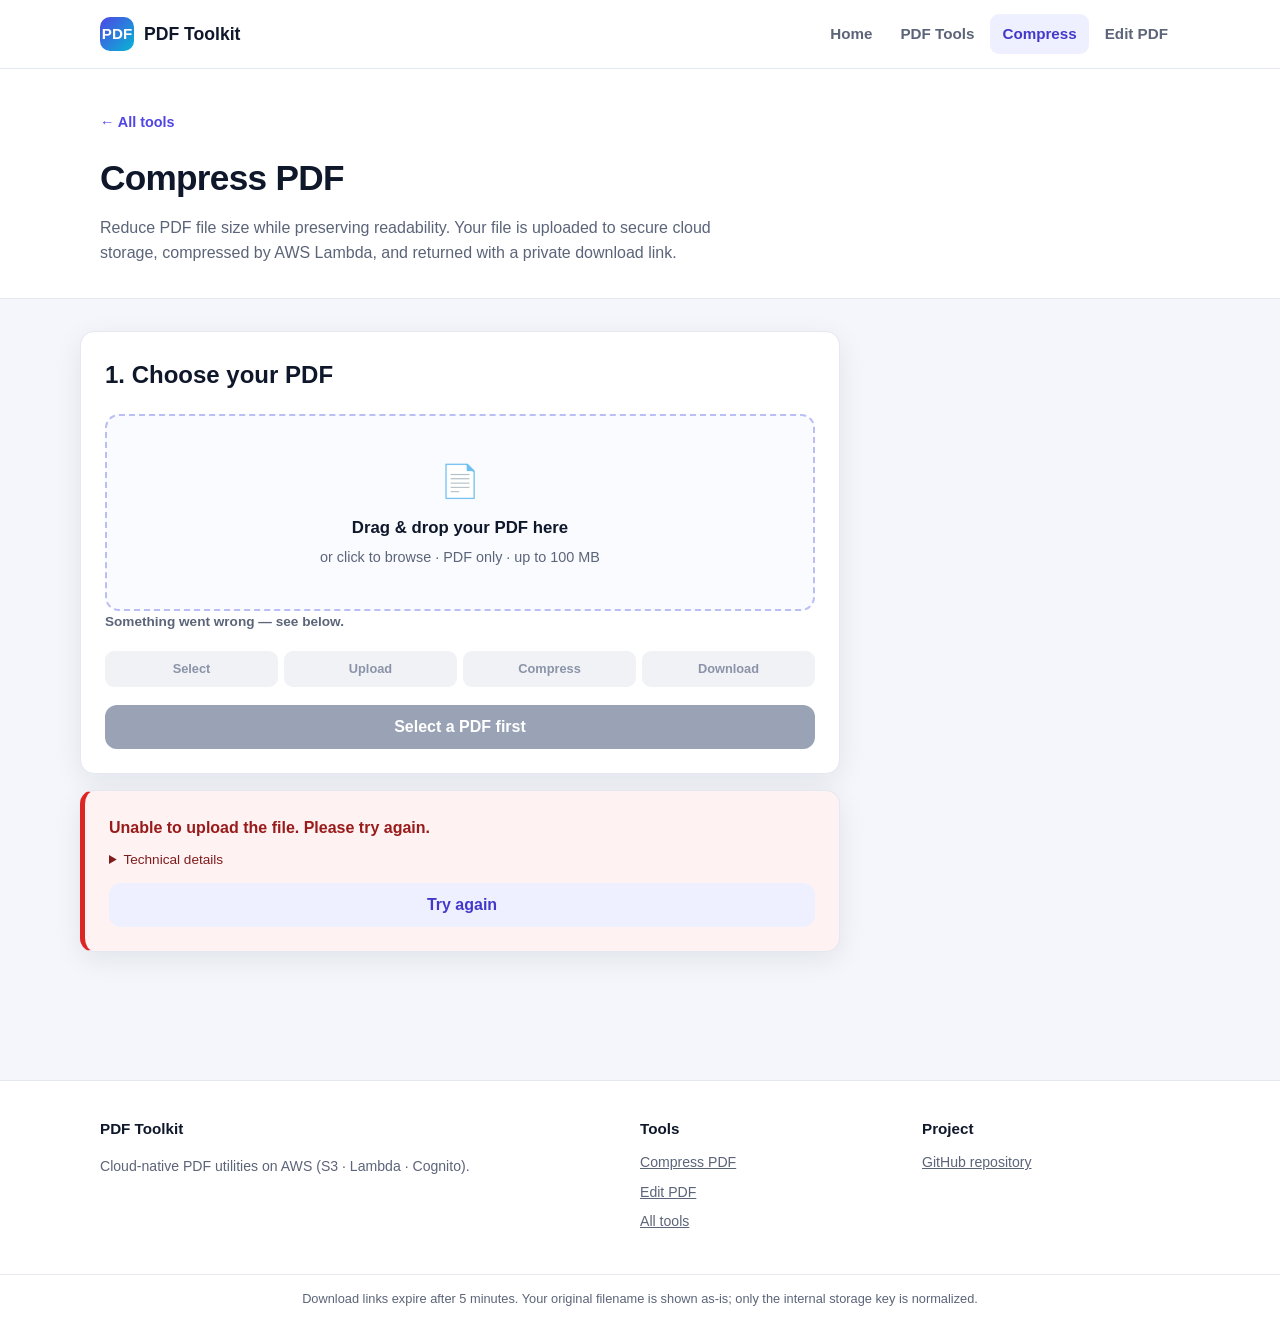
==== compress.html @ eaf0993f "Transform PDF compressor into multi-tool platform - New homepage with popular/all tool grids from a " ====
<!DOCTYPE html>
<html lang="en">
<head>
<meta charset="UTF-8">
<meta name="viewport" content="width=device-width, initial-scale=1.0">
<meta name="description" content="Compress PDF files online — reduce PDF size while preserving readability. Powered by AWS Lambda.">
<title>Compress PDF — PDF Toolkit</title>
<link rel="stylesheet" href="assets/css/styles.css">
<script src="https://sdk.amazonaws.com/js/aws-sdk-2.1692.0.min.js" defer></script>
<script src="assets/js/config.js" defer></script>
<script src="assets/js/aws-client.js" defer></script>
<script src="assets/js/compress.js" defer></script>
</head>
<body>

<header class="site-header">
  <nav class="nav" aria-label="Main navigation">
    <a class="brand" href="index.html"><span class="brand-mark">PDF</span><span>PDF Toolkit</span></a>
    <div class="nav-links">
      <a href="index.html">Home</a>
      <a href="index.html#tools">PDF Tools</a>
      <a href="compress.html" class="active">Compress</a>
      <a href="edit.html">Edit PDF</a>
    </div>
  </nav>
</header>

<section class="tool-hero">
  <div class="wrap">
    <a class="back-link" href="index.html">&larr; All tools</a>
    <h1>Compress PDF</h1>
    <p>Reduce PDF file size while preserving readability. Your file is uploaded to secure cloud storage, compressed by AWS Lambda, and returned with a private download link.</p>
  </div>
</section>

<main class="wrap page">
  <div class="stack">

    <section class="card" aria-labelledby="upload-heading">
      <h2 id="upload-heading" style="margin-top:0">1. Choose your PDF</h2>
      <label class="dropzone" id="dropzone">
        <input id="pdfFile" type="file" accept=".pdf,application/pdf">
        <div class="dz-icon" aria-hidden="true">📄</div>
        <strong>Drag &amp; drop your PDF here</strong>
        <p>or click to browse &middot; PDF only &middot; up to 100 MB</p>
      </label>
      <div class="file-meta" id="fileMeta" hidden>
        Selected file: <strong id="fileName">—</strong><br>
        Original size: <strong id="fileSize">—</strong>
      </div>
      <div class="progress" id="progressWrap" hidden>
        <div id="progressFill"></div>
      </div>
      <div class="progress-row"><span id="statusText" class="status-line">Ready — select a PDF to begin.</span><span id="progressPercent"></span></div>
      <ol class="stepper" aria-label="Progress">
        <li id="stepSelect">Select</li>
        <li id="stepUpload">Upload</li>
        <li id="stepProcess">Compress</li>
        <li id="stepDone">Download</li>
      </ol>
      <p style="margin:18px 0 0"><button class="btn block" id="uploadBtn" disabled>Select a PDF first</button></p>
    </section>

    <section class="card result" id="resultCard" hidden aria-labelledby="result-heading" aria-live="polite">
      <h2 id="result-heading" style="margin-top:0">✅ Your PDF is ready</h2>
      <dl>
        <dt>File</dt><dd id="resultName">—</dd>
        <dt>Original size</dt><dd id="resultOriginal">—</dd>
        <dt>Compressed size</dt><dd id="resultCompressed">—</dd>
        <dt>Reduction</dt><dd id="resultReduction">—</dd>
      </dl>
      <p style="margin:0 0 12px"><button class="btn block" id="downloadBtn">Download compressed PDF</button></p>
      <p style="margin:0"><button class="btn ghost block" id="resetBtn">Compress another file</button></p>
    </section>

    <section class="card error-box" id="errorCard" hidden aria-live="assertive">
      <p id="errorMessage">Something went wrong.</p>
      <details>
        <summary>Technical details</summary>
        <div id="errorDetails">—</div>
      </details>
      <p style="margin:12px 0 0"><button class="btn ghost block" id="retryBtn">Try again</button></p>
    </section>

  </div>
</main>

<footer class="site-footer">
  <div class="footer-grid">
    <div>
      <h4>PDF Toolkit</h4>
      <p>Cloud-native PDF utilities on AWS (S3 · Lambda · Cognito).</p>
    </div>
    <div>
      <h4>Tools</h4>
      <ul>
        <li><a href="compress.html">Compress PDF</a></li>
        <li><a href="edit.html">Edit PDF</a></li>
        <li><a href="index.html#tools">All tools</a></li>
      </ul>
    </div>
    <div>
      <h4>Project</h4>
      <ul>
        <li><a href="https://github.com/bhatiadhrumil-lang/AWS-PDF-Compression-System" rel="noopener">GitHub repository</a></li>
      </ul>
    </div>
  </div>
  <div class="fineprint">Download links expire after 5 minutes. Your original filename is shown as-is; only the internal storage key is normalized.</div>
</footer>

</body>
</html>
---- assets/css/styles.css ----
/* PDF Toolkit — shared stylesheet. Plain CSS, no framework.
 * Mobile-first, responsive, works as static files on S3 hosting. */
:root {
  --bg: #f4f6fb;
  --surface: #ffffff;
  --ink: #0f172a;
  --muted: #5b6478;
  --brand: #4f46e5;
  --brand-dark: #4338ca;
  --brand-soft: #eef0ff;
  --accent: #06b6d4;
  --ok: #16a34a;
  --warn: #d97706;
  --danger: #dc2626;
  --line: #e5e8f0;
  --radius: 14px;
  --shadow: 0 8px 28px rgba(15, 23, 42, 0.08);
  --font: "Inter", -apple-system, BlinkMacSystemFont, "Segoe UI", Roboto, Arial, sans-serif;
}

* { box-sizing: border-box; }
html { scroll-behavior: smooth; }
body {
  margin: 0;
  font-family: var(--font);
  background: var(--bg);
  color: var(--ink);
  line-height: 1.6;
}
a { color: var(--brand); }
img, svg { display: block; }

/* ---------- layout ---------- */
.wrap { max-width: 1120px; margin: 0 auto; padding: 0 20px; }
.page { padding: 32px 0 64px; }
.section { margin-top: 56px; }
.section-head { max-width: 640px; margin-bottom: 24px; }
.section-head h2 { margin: 0 0 6px; font-size: 1.6rem; letter-spacing: -0.01em; }
.section-head p { margin: 0; color: var(--muted); }

/* ---------- header / nav ---------- */
.site-header {
  position: sticky; top: 0; z-index: 20;
  background: rgba(255, 255, 255, 0.92);
  backdrop-filter: blur(8px);
  border-bottom: 1px solid var(--line);
}
.nav { display: flex; align-items: center; gap: 20px; padding: 14px 20px; max-width: 1120px; margin: 0 auto; }
.brand { display: flex; align-items: center; gap: 10px; text-decoration: none; color: var(--ink); font-weight: 800; font-size: 1.1rem; }
.brand-mark {
  width: 34px; height: 34px; border-radius: 10px; color: #fff;
  background: linear-gradient(135deg, var(--brand), var(--accent));
  display: inline-flex; align-items: center; justify-content: center;
  font-size: 0.95rem; font-weight: 800;
}
.nav-links { display: flex; gap: 4px; margin-left: auto; }
.nav-links a {
  text-decoration: none; color: var(--muted); font-weight: 600; font-size: 0.95rem;
  padding: 8px 12px; border-radius: 9px;
}
.nav-links a:hover { background: var(--brand-soft); color: var(--brand-dark); }
.nav-links a.active { color: var(--brand-dark); background: var(--brand-soft); }
@media (max-width: 640px) {
  .nav-links a { padding: 8px; font-size: 0.85rem; }
  .brand span { display: none; }
}

/* ---------- hero ---------- */
.hero {
  background: linear-gradient(135deg, #1e1b4b 0%, #4f46e5 55%, #06b6d4 130%);
  color: #fff; border-radius: 0 0 28px 28px; padding: 64px 0 56px;
}
.hero h1 { margin: 0 0 12px; font-size: clamp(1.9rem, 4.5vw, 3rem); letter-spacing: -0.02em; line-height: 1.15; }
.hero p { margin: 0 0 28px; max-width: 620px; color: #e0e7ff; font-size: 1.08rem; }
.hero-cta { display: flex; gap: 12px; flex-wrap: wrap; }
.eyebrow {
  display: inline-block; font-size: 0.8rem; font-weight: 700; letter-spacing: 0.08em;
  text-transform: uppercase; color: #c7d2fe; margin-bottom: 12px;
}

/* ---------- buttons ---------- */
.btn {
  display: inline-flex; align-items: center; justify-content: center; gap: 8px;
  border: none; cursor: pointer; text-decoration: none;
  font: 600 1rem/1 var(--font);
  padding: 14px 22px; border-radius: 12px;
  background: var(--brand); color: #fff;
  transition: transform 0.12s ease, background 0.12s ease, box-shadow 0.12s ease;
}
.btn:hover { background: var(--brand-dark); transform: translateY(-1px); }
.btn:active { transform: translateY(0); }
.btn:disabled { background: #9aa3b5; cursor: not-allowed; transform: none; }
.btn.secondary { background: #fff; color: var(--brand-dark); box-shadow: inset 0 0 0 2px rgba(255,255,255,.9); }
.btn.ghost { background: var(--brand-soft); color: var(--brand-dark); }
.btn.ghost:hover { background: #e1e5ff; }
.btn.block { width: 100%; }
.btn svg { width: 18px; height: 18px; }

/* ---------- tool cards ---------- */
.tools-grid {
  display: grid; gap: 16px;
  grid-template-columns: repeat(auto-fill, minmax(240px, 1fr));
}
.tool-card {
  display: flex; gap: 14px; align-items: flex-start;
  background: var(--surface); border: 1px solid var(--line);
  border-radius: var(--radius); padding: 18px;
  text-decoration: none; color: inherit; box-shadow: var(--shadow);
  transition: transform 0.12s ease, border-color 0.12s ease, box-shadow 0.12s ease;
}
a.tool-card:hover { transform: translateY(-3px); border-color: var(--brand); box-shadow: 0 14px 34px rgba(79, 70, 229, 0.16); }
.tool-icon {
  flex: 0 0 46px; width: 46px; height: 46px; border-radius: 12px;
  display: flex; align-items: center; justify-content: center;
  background: var(--brand-soft); color: var(--brand);
}
.tool-icon svg { width: 24px; height: 24px; }
.tool-card.soon .tool-icon { background: #f1f2f6; color: #8a93a8; }
.tool-card h3 { margin: 0 0 4px; font-size: 1.02rem; }
.tool-card p { margin: 0 0 10px; font-size: 0.88rem; color: var(--muted); }
.badge {
  display: inline-block; font-size: 0.72rem; font-weight: 700;
  padding: 3px 10px; border-radius: 999px; letter-spacing: 0.02em;
}
.badge.ok { background: #dcfce7; color: #15803d; }
.badge.soon { background: #f1f2f6; color: #6b7280; }

/* ---------- workflow strip ---------- */
.steps-strip { display: grid; gap: 12px; grid-template-columns: repeat(auto-fit, minmax(200px, 1fr)); }
.step-chip {
  background: var(--surface); border: 1px solid var(--line);
  border-radius: var(--radius); padding: 16px 18px; box-shadow: var(--shadow);
}
.step-chip strong { display: block; margin-bottom: 2px; }
.step-chip span { color: var(--muted); font-size: 0.9rem; }

/* ---------- tool page ---------- */
.tool-hero { background: var(--surface); border-bottom: 1px solid var(--line); padding: 40px 0 32px; }
.tool-hero h1 { margin: 0 0 8px; font-size: clamp(1.6rem, 3.5vw, 2.2rem); letter-spacing: -0.02em; }
.tool-hero p { margin: 0; color: var(--muted); max-width: 640px; }
.back-link { display: inline-block; margin-bottom: 16px; font-weight: 600; font-size: 0.9rem; text-decoration: none; }
.card {
  background: var(--surface); border: 1px solid var(--line);
  border-radius: var(--radius); box-shadow: var(--shadow); padding: 24px;
}
.stack { display: grid; gap: 16px; max-width: 760px; }

/* dropzone */
.dropzone {
  display: block; border: 2px dashed #b9bef5; border-radius: var(--radius);
  background: #fafbff; padding: 40px 24px; text-align: center; cursor: pointer;
  transition: border-color 0.12s ease, background 0.12s ease;
}
.dropzone:hover, .dropzone.dragover { border-color: var(--brand); background: var(--brand-soft); }
.dropzone input { display: none; }
.dropzone .dz-icon { font-size: 2rem; }
.dropzone strong { display: block; margin: 8px 0 4px; font-size: 1.05rem; }
.dropzone p { margin: 0; color: var(--muted); font-size: 0.9rem; }
.file-meta { margin-top: 12px; font-size: 0.9rem; color: var(--muted); overflow-wrap: anywhere; }
.file-meta strong { color: var(--ink); }

/* progress + steps */
.progress { height: 12px; background: #e9ecf4; border-radius: 999px; overflow: hidden; margin: 16px 0 6px; }
.progress > div { height: 100%; width: 0; border-radius: 999px;
  background: linear-gradient(90deg, var(--brand), var(--accent)); transition: width 0.25s ease; }
.progress-row { display: flex; justify-content: space-between; font-size: 0.85rem; color: var(--muted); }
.stepper { list-style: none; display: flex; gap: 6px; padding: 0; margin: 18px 0 0; flex-wrap: wrap; }
.stepper li {
  flex: 1 1 120px; text-align: center; font-size: 0.8rem; font-weight: 700;
  padding: 8px 6px; border-radius: 9px; background: #f1f2f6; color: #8a93a8;
}
.stepper li.done { background: #dcfce7; color: #15803d; }
.stepper li.now { background: var(--brand-soft); color: var(--brand-dark); }

/* status / result / error */
.status-line { font-weight: 600; }
.result { border-left: 5px solid var(--ok); }
.result dl { display: grid; grid-template-columns: auto 1fr; gap: 4px 16px; margin: 12px 0 18px; font-size: 0.95rem; }
.result dt { color: var(--muted); }
.result dd { margin: 0; font-weight: 700; overflow-wrap: anywhere; }
.error-box { border-left: 5px solid var(--danger); background: #fef2f2; }
.error-box p { margin: 0 0 8px; font-weight: 600; color: #991b1b; }
.error-box details { font-size: 0.85rem; color: #7f1d1d; }
.error-box summary { cursor: pointer; }
[hidden] { display: none !important; }

/* feature list (editor placeholder) */
.feature-list { display: grid; gap: 10px; grid-template-columns: repeat(auto-fit, minmax(200px, 1fr)); padding: 0; margin: 16px 0 0; list-style: none; }
.feature-list li { background: #fafbff; border: 1px solid var(--line); border-radius: 10px; padding: 10px 14px; font-size: 0.92rem; }

/* ---------- footer ---------- */
.site-footer { border-top: 1px solid var(--line); background: var(--surface); margin-top: 64px; }
.footer-grid { display: grid; gap: 24px; grid-template-columns: 2fr 1fr 1fr; padding: 36px 20px; max-width: 1120px; margin: 0 auto; }
.site-footer h4 { margin: 0 0 8px; font-size: 0.95rem; }
.site-footer p, .site-footer a { font-size: 0.88rem; color: var(--muted); }
.site-footer ul { list-style: none; margin: 0; padding: 0; }
.site-footer li { margin: 4px 0; }
.fineprint { border-top: 1px solid var(--line); padding: 14px 20px; text-align: center; font-size: 0.8rem; color: var(--muted); }
@media (max-width: 700px) { .footer-grid { grid-template-columns: 1fr; } }
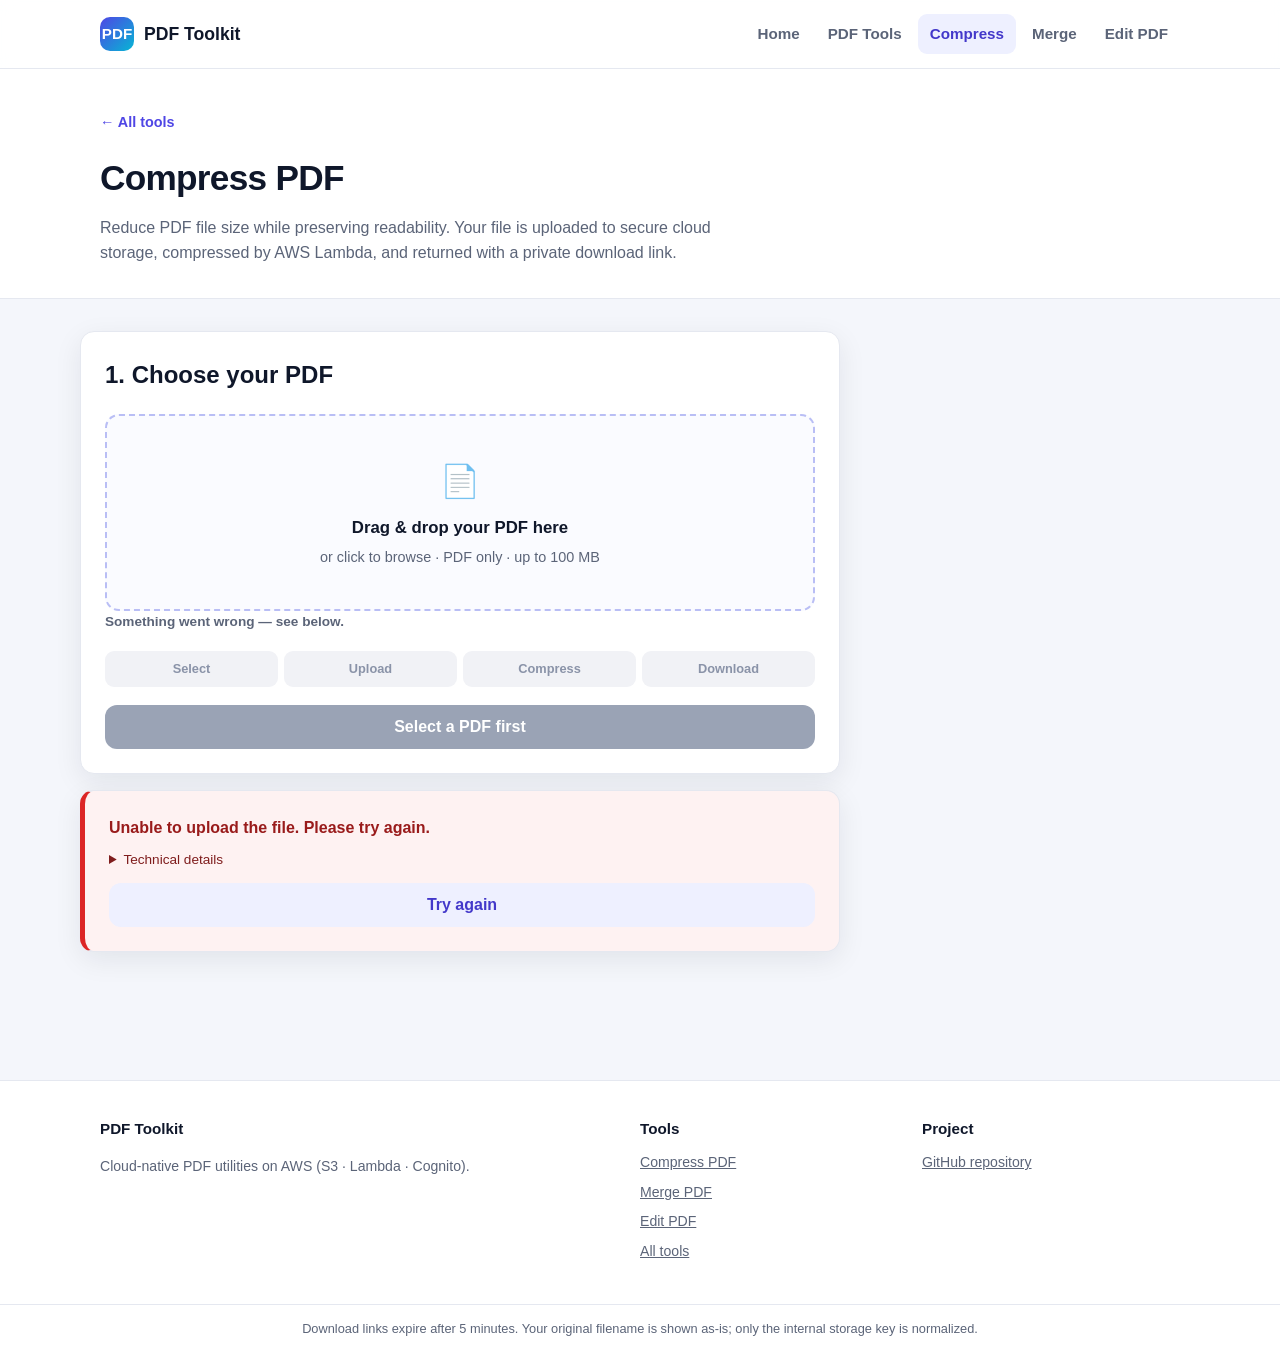
==== commit 09961cb2: "Add PDF merge frontend" ====
--- a/compress.html
+++ b/compress.html
@@ -20,6 +20,7 @@
       <a href="index.html">Home</a>
       <a href="index.html#tools">PDF Tools</a>
       <a href="compress.html" class="active">Compress</a>
+      <a href="merge.html">Merge</a>
       <a href="edit.html">Edit PDF</a>
     </div>
   </nav>
@@ -95,6 +96,7 @@
       <h4>Tools</h4>
       <ul>
         <li><a href="compress.html">Compress PDF</a></li>
+        <li><a href="merge.html">Merge PDF</a></li>
         <li><a href="edit.html">Edit PDF</a></li>
         <li><a href="index.html#tools">All tools</a></li>
       </ul>
--- a/assets/css/styles.css
+++ b/assets/css/styles.css
@@ -188,6 +188,42 @@
 .feature-list { display: grid; gap: 10px; grid-template-columns: repeat(auto-fit, minmax(200px, 1fr)); padding: 0; margin: 16px 0 0; list-style: none; }
 .feature-list li { background: #fafbff; border: 1px solid var(--line); border-radius: 10px; padding: 10px 14px; font-size: 0.92rem; }
 
+/* merge file list */
+.merge-totals {
+  display: flex; justify-content: space-between; gap: 8px; flex-wrap: wrap;
+  margin: 14px 0 8px; font-size: 0.88rem; font-weight: 700; color: var(--muted);
+}
+.merge-list { list-style: none; margin: 0; padding: 0; display: grid; gap: 8px; }
+.merge-item {
+  display: flex; align-items: center; gap: 10px;
+  background: #fafbff; border: 1px solid var(--line);
+  border-radius: 10px; padding: 10px 12px;
+}
+.merge-item.dragging { opacity: 0.5; border-color: var(--brand); }
+.merge-pos {
+  flex: 0 0 28px; height: 28px; border-radius: 8px;
+  display: inline-flex; align-items: center; justify-content: center;
+  background: var(--brand-soft); color: var(--brand-dark);
+  font-weight: 800; font-size: 0.85rem;
+}
+.merge-icon { font-size: 1.3rem; }
+.merge-meta { flex: 1 1 auto; min-width: 0; display: flex; flex-direction: column; }
+.merge-name {
+  font-weight: 700; font-size: 0.92rem;
+  white-space: nowrap; overflow: hidden; text-overflow: ellipsis;
+}
+.merge-size { font-size: 0.8rem; color: var(--muted); }
+.merge-controls { display: flex; gap: 6px; flex: 0 0 auto; }
+.mini-btn {
+  border: 1px solid var(--line); background: #fff; color: var(--ink);
+  border-radius: 8px; min-width: 34px; height: 34px; padding: 0 8px;
+  font-weight: 800; cursor: pointer; font-size: 0.95rem;
+}
+.mini-btn:hover:not(:disabled) { border-color: var(--brand); color: var(--brand-dark); }
+.mini-btn:disabled { opacity: 0.4; cursor: not-allowed; }
+.mini-btn.danger { color: var(--danger); }
+.merge-hint { font-size: 0.85rem; color: var(--muted); }
+
 /* ---------- footer ---------- */
 .site-footer { border-top: 1px solid var(--line); background: var(--surface); margin-top: 64px; }
 .footer-grid { display: grid; gap: 24px; grid-template-columns: 2fr 1fr 1fr; padding: 36px 20px; max-width: 1120px; margin: 0 auto; }
